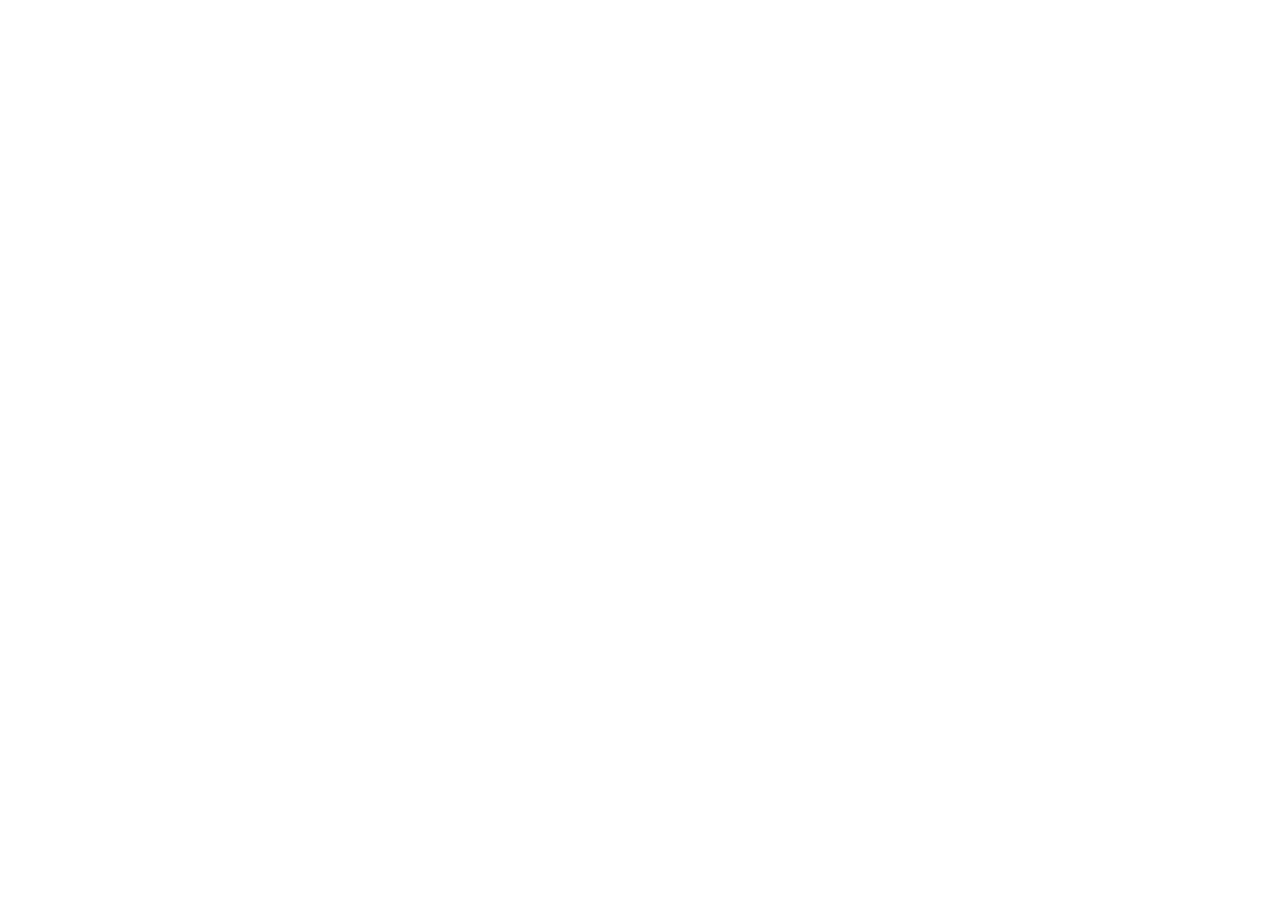
==== index.html @ b014bc1d "Tidied up" ====
<!doctype html>
<html>
  <head>
    <meta charset="UTF-8" />
    <title>KIA Dynamic Text Form</title>
    <link rel="icon" type="image/png" href="Assets/favicon.png">  
    <link rel="stylesheet" href="style.css" />
    <link href="https://fonts.cdnfonts.com/css/kia-light" rel="stylesheet">
    <style>@import url('https://fonts.cdnfonts.com/css/kia-light');</style>
    <script src="https://challenges.cloudflare.com/turnstile/v0/api.js" async defer></script>
  </head>

  <body style="display:none;">
    <button id="LogoutButton">Log Out</button>

    <div id="form">
      <!-- // Form Title -->
      <h1>Kia Dynamic Message</h1>

      <form id="form-kia">
        <!-- // Dealership Selector -->
        <label for="dealer">Dealer</label>
        <div class="dropdown">
          <input type="text" id="dealer" autocomplete="off" placeholder="Enter the dealer's name" required/>
          <div id="results"></div>
        </div>

        <!-- // Customer Name Textbox -->
        <label for="text">Customer Name</label>
        <input type="text" id="customer" placeholder="Enter the customer's name" required/>

        <!-- // Car Type Selector -->
        <label for="text">Car Name</label>
        <div class="dropdown">
          <input type="text" id="car" autocomplete="off" readonly placeholder="Select a car" required/>
          <div id="car-results"></div>
        </div>

        <!-- // Start Time Entry -->
        <label for="start-time">Start Time</label>
        <input type="datetime-local" id="start-time" name="startTime" required/>

        <!-- // End Time Entry -->
        <label for="end-time">End Time</label>
        <input type="datetime-local" id="end-time" name="endTime" required/>

        <!-- // Hidden Turnstile Security -->
        <div class="cf-turnstile" data-sitekey="0x4AAAAAAE2UyU1488vBP5HO" style="display: none;"></div>

        <!-- // Submit Button -->
        <button type="submit" id="submitButton">Save</button>

        <!-- // Submit Warnings -->
        <p id="status"></p>

      </form>
    </div>
  </body>

  <!-- // JavaScript Imports -->
  <script type="module" src="script.js"></script>
  <script src="validation.js"></script>
</html>
=
---- style.css ----
/* 
    INDEX.HTML
*/
* {
    box-sizing: border-box;
    margin: 0;
    padding: 0;
}

body {
    font-family: 'KIA', sans-serif;
    background-image: url("Assets/EV2Exterior2.jpg");
    background-size: cover;
    background-position: center;
    display: grid;
    place-items: center;
    min-height: 100vh;
}


#form {
    background: white;
    padding: 2rem;
    border-radius: 12px;
    box-shadow: 0 4px 12px rgba(0, 0, 0, 0.1);
    width: 600px;
}

.form {
    justify-self: center;
    align-items: center;
}

#form h1 {
    margin-bottom: 1.5rem;
    text-align: center;
}

form {
    display: grid;
    grid-template-columns: 150px 1fr;
    gap: 1rem;
    align-items: center;
}

label {
    font-weight: bold;
}

input,
select {
    width: 100%;
    padding: 0.6rem;
    border: 1px solid #ccc;
    border-radius: 6px;
    font-size: 14px;
}

button {
    padding: 0.75rem 1rem;
    border: none;
    border-radius: 6px;
    background: #0066cc;
    color: white;
    cursor: pointer;
}

#LogoutButton {
    position: absolute;
    top: 20px;
    right: 20px;
}


button:hover {
    background: #0052a3;
}

form button {
    grid-column: 2;
    width: 100%;
}

.dropdown {
    position: relative;
    width: 100%;
}

#results,
#car-results {
    position: absolute;
    top: calc(100% + 2px);
    left: 0;
    right: 0;

    background: white;
    border-radius: 6px;

    box-shadow: 0 2px 6px rgba(0, 0, 0, 0.1);

    max-height: 250px;
    overflow-y: auto;

    z-index: 1000;
}

.result-item {
    padding: 0.6rem;
    cursor: pointer;
    border-bottom: 1px solid #f0f0f0;
}

.result-item:last-child {
    border-bottom: none;
}

.result-item:hover {
    background-color: #f5f5f5;
}

#status {
    grid-column: 2;
    color: green;
    font-size: 14px;
}

.cf-turnstile {
    grid-column: 2;
    display: flex;
    width: 100%;
    justify-content: center;
}

/* 
   LOGIN.HTML
*/

.login-page {
    display: flex;
    justify-content: center;
    align-items: center;
    min-height: 100vh;
}

.login-card {
    background: white;
    padding: 40px;
    border-radius: 12px;
    width: 350px;
    box-shadow: 0 4px 20px rgba(0, 0, 0, 0.1);
}

.login-card h1 {
    text-align: center;
    margin-bottom: 10px;
}

.subtitle {
    text-align: center;
    color: #666;
    margin-bottom: 30px;
}

.login-card input {
    width: 100%;
    padding: 12px;
    margin-bottom: 15px;
    border: 1px solid #ccc;
    border-radius: 6px;
    box-sizing: border-box;
}

.login-btn,
.register-btn {
    width: 100%;
    padding: 12px;
    border: none;
    border-radius: 6px;
    cursor: pointer;
    font-size: 15px;
}

.login-btn {
    background: #0066ff;
    color: white;
}

.login-btn:hover {
    background: #0052cc;
}

.register-btn {
    background: #e9ecef;
    margin-top: 10px;
    color: #000;
}

.register-btn:hover {
    background: #dce1e6;
}

#error {
    color: red;
    margin-top: 15px;
    text-align: center;
}
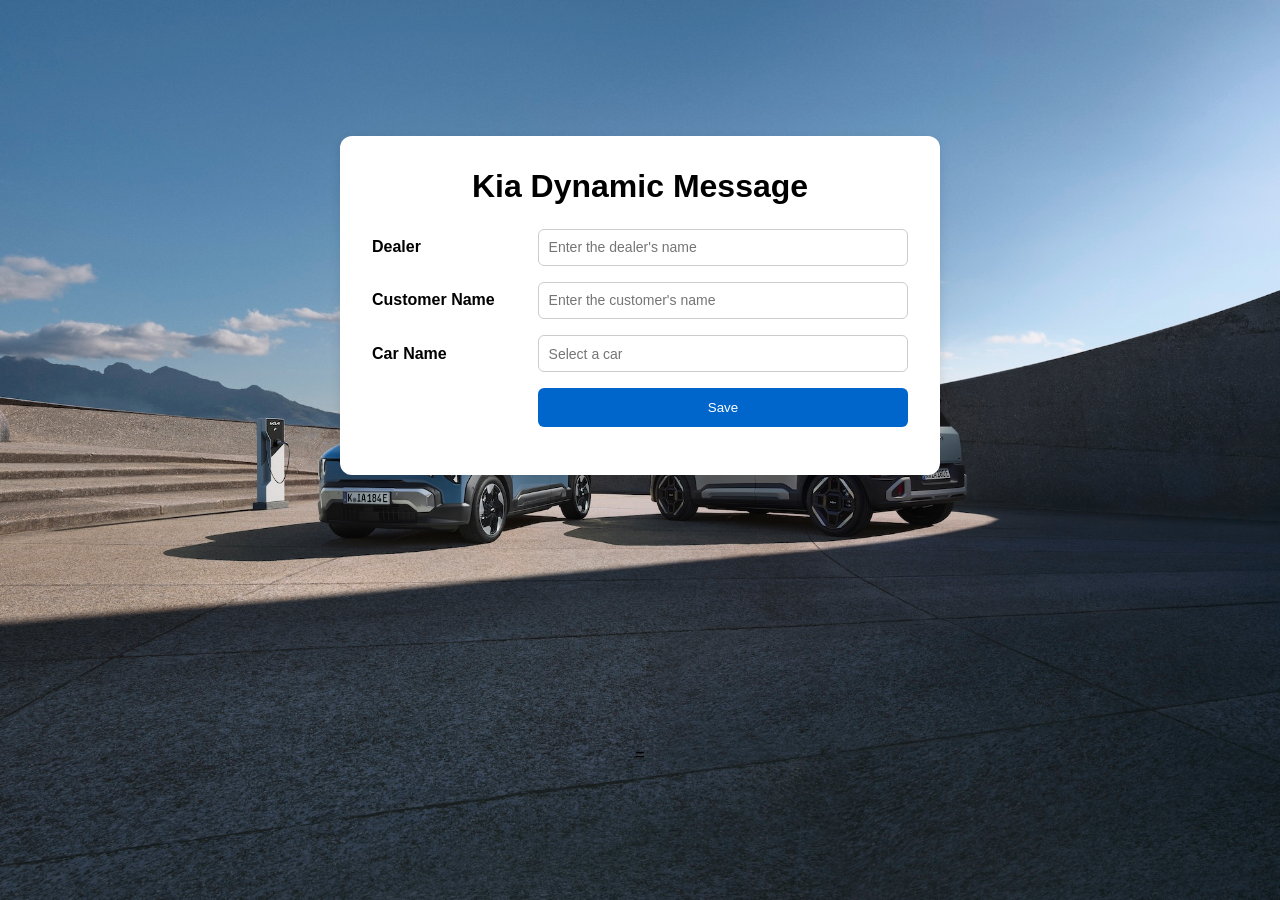
==== commit 7dc79687: "Updated no display on load infinite loop Using github copilot" ====
--- a/index.html
+++ b/index.html
@@ -7,12 +7,9 @@
     <link rel="stylesheet" href="style.css" />
     <link href="https://fonts.cdnfonts.com/css/kia-light" rel="stylesheet">
     <style>@import url('https://fonts.cdnfonts.com/css/kia-light');</style>
-    <script src="https://challenges.cloudflare.com/turnstile/v0/api.js" async defer></script>
   </head>
 
-  <body style="display:none;">
-    <button id="LogoutButton">Log Out</button>
-
+  <body>
     <div id="form">
       <!-- // Form Title -->
       <h1>Kia Dynamic Message</h1>
@@ -27,7 +24,7 @@
 
         <!-- // Customer Name Textbox -->
         <label for="text">Customer Name</label>
-        <input type="text" id="customer" placeholder="Enter the customer's name" required/>
+        <input type="text" id="customer" maxlength="100" placeholder="Enter the customer's name" required/>
 
         <!-- // Car Type Selector -->
         <label for="text">Car Name</label>
@@ -36,16 +33,13 @@
           <div id="car-results"></div>
         </div>
 
-        <!-- // Start Time Entry -->
+        <!-- // Start Time Entry
         <label for="start-time">Start Time</label>
         <input type="datetime-local" id="start-time" name="startTime" required/>
 
-        <!-- // End Time Entry -->
+        // End Time Entry 
         <label for="end-time">End Time</label>
-        <input type="datetime-local" id="end-time" name="endTime" required/>
-
-        <!-- // Hidden Turnstile Security -->
-        <div class="cf-turnstile" data-sitekey="0x4AAAAAAE2UyU1488vBP5HO" style="display: none;"></div>
+        <input type="datetime-local" id="end-time" name="endTime" required/> -->
 
         <!-- // Submit Button -->
         <button type="submit" id="submitButton">Save</button>
--- a/style.css
+++ b/style.css
@@ -9,7 +9,7 @@
 
 body {
     font-family: 'KIA', sans-serif;
-    background-image: url("Assets/EV2Exterior2.jpg");
+    background-image: url("Assets/EV2Exterior3.jpg");
     background-size: cover;
     background-position: center;
     display: grid;
